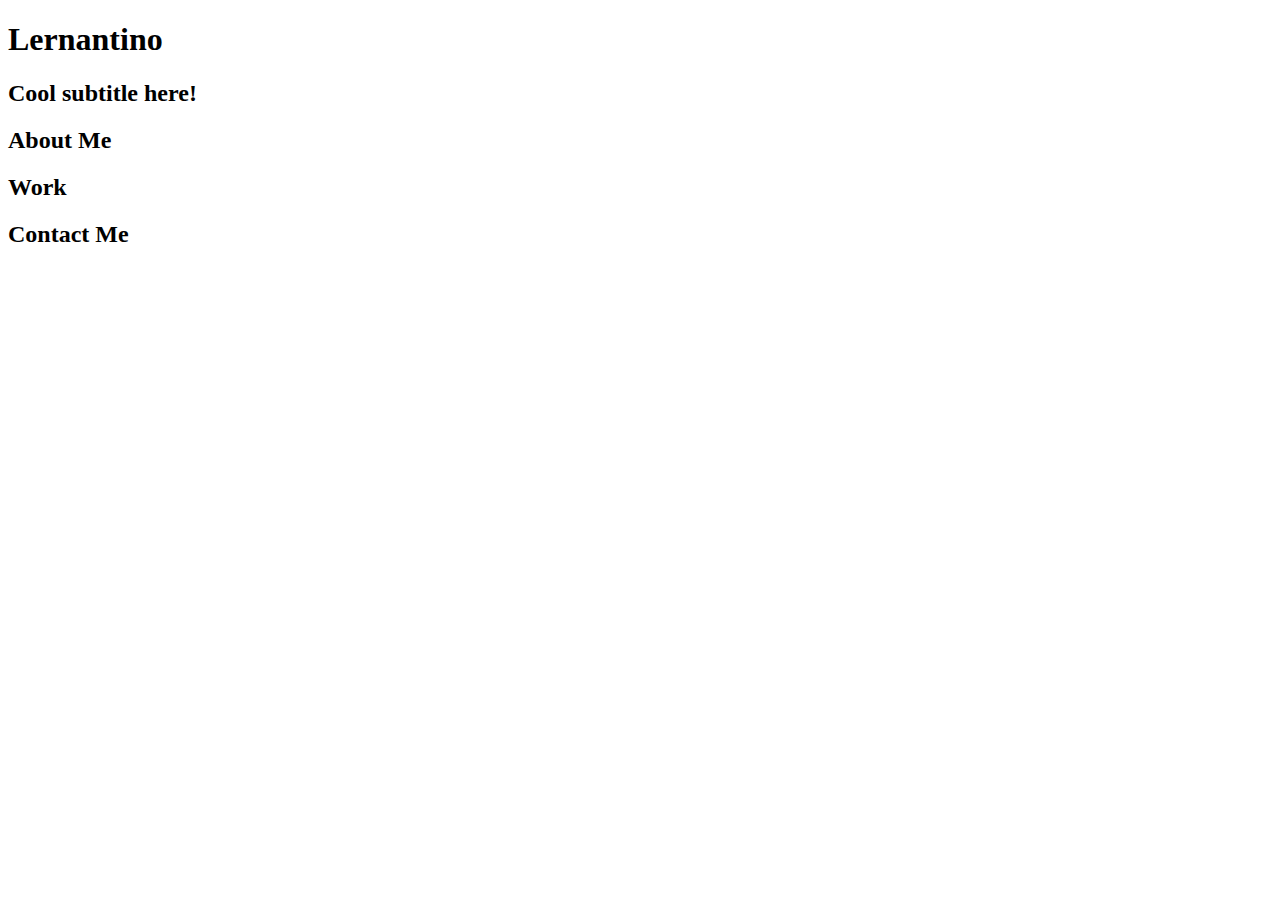
==== index.html @ 826d0b61 "Push initial files" ====
<!DOCTYPE html>
<html lang="en-gb">

<head>
  <meta charset="UTF-8">
  <meta name="viewport" content="width=device-width, initial-scale=1.0">
  <meta http-equiv="X-UA-Compatible" content="ie=edge">
  <title>Lernantino // Web Developer</title>
  <link rel="stylesheet" href="./assets/css/style.css" />
</head>

<body>
  <!-- main logo / nav -->
  <header>
    <h1>Lernantino</h1>
    <nav>
    </nav>
  </header>

  <!-- hero banner -->
  <section class="hero-banner">
    <div>
      <h2>Cool subtitle here!</h2>
    </div>
  </section>

  <main class="page-wrapper">
    <!-- about me -->
    <section class="page-section" id="about">
      <h2>About Me</h2>
    </section>

    <!-- portfolio container -->
    <section class="page-section" id="work">
      <h2>Work</h2>
    </section>

    <!-- contact -->
    <section class="page-section contact" id="contact">
      <h2>Contact Me</h2>
    </section>
  </main>
</body>

</html>
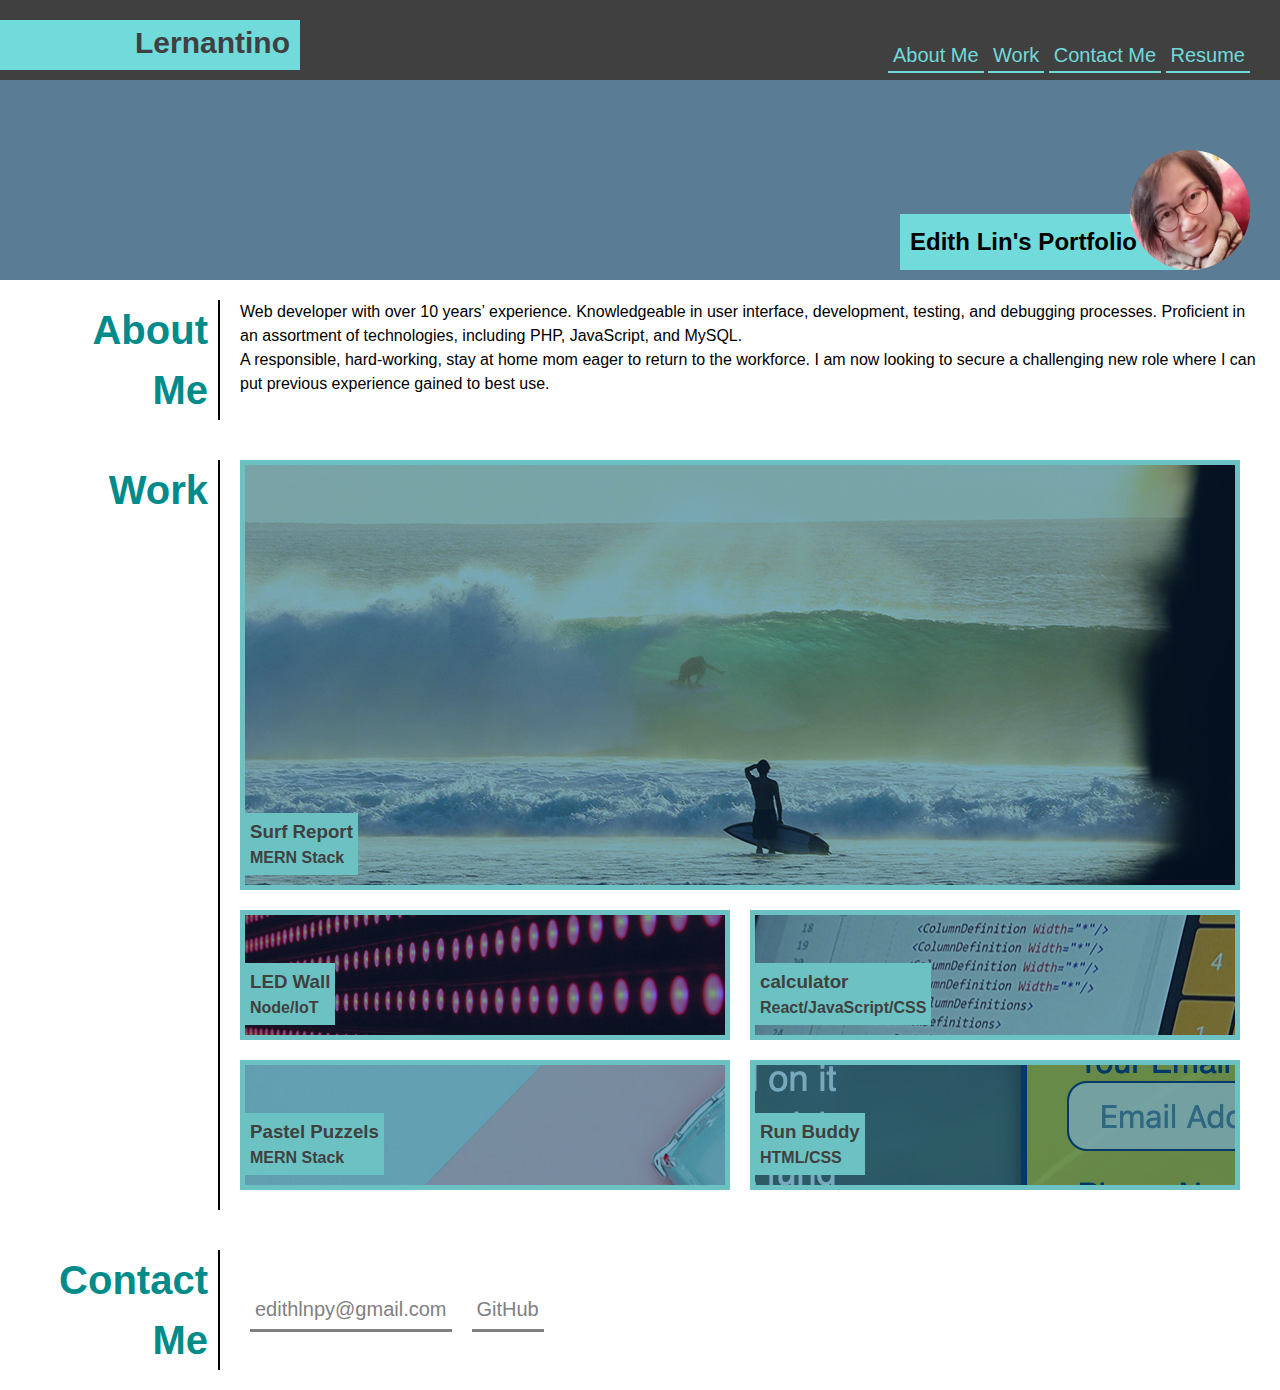
==== commit c4216ebc: "developed a portfolio" ====
--- a/index.html
+++ b/index.html
@@ -6,7 +6,7 @@
   <meta name="viewport" content="width=device-width, initial-scale=1.0">
   <meta http-equiv="X-UA-Compatible" content="ie=edge">
   <title>Lernantino // Web Developer</title>
-  <link rel="stylesheet" href="./assets/css/style.css" />
+  <link rel="stylesheet" href="../css/style.css" />
 </head>
 
 <body>
@@ -14,30 +14,75 @@
   <header>
     <h1>Lernantino</h1>
     <nav>
+      <a href="#about">About Me</a>
+      <a href="#work">Work</a>
+      <a href="#contact">Contact Me</a>
+      <a href="#">Resume</a>      
     </nav>
   </header>
 
   <!-- hero banner -->
   <section class="hero-banner">
     <div>
-      <h2>Cool subtitle here!</h2>
+      <h2>Edith Lin's Portfolio</h2>
+      <img src="../images/profile1.webp">
     </div>
   </section>
 
   <main class="page-wrapper">
     <!-- about me -->
-    <section class="page-section" id="about">
-      <h2>About Me</h2>
+    <section class="page-section" id="about"><a href="about"></a>
+      <h2>About<br>Me</h2>
+      <div>
+        <p>Web developer with over 10 years’ experience. Knowledgeable in user interface, development, testing, and debugging processes. Proficient in an assortment of technologies, including PHP, JavaScript, and MySQL. </p>
+        <p>A responsible, hard-working, stay at home mom eager to return to the workforce. I am now looking to secure a challenging new role where I can put previous experience gained to best use.</p>
+      </div>
     </section>
 
     <!-- portfolio container -->
-    <section class="page-section" id="work">
+    <section class="page-section" id="work"><a href="work"></a>
       <h2>Work</h2>
+      <div class="grid worklist">
+          <a href="#" class="gridArea surf-report">     
+            <div>
+              <h3>Surf Report</h3>
+              <h4>MERN Stack</h4>
+            </div>         
+          </a>
+        <a href="#" class="led-wall gridArea">
+          <div>
+            <h3>LED Wall</h3>
+            <h4>Node/loT</h4>
+          </div>
+        </a>
+        <a href="#" class="calculator gridArea">
+          <div>
+            <h3>calculator</h3>
+            <h4>React/JavaScript/CSS</h4>
+          </div>
+        </a>
+        <a href="#" class="pastel-puzzels gridArea">
+          <div>
+            <h3>Pastel Puzzels</h3>
+            <h4>MERN Stack</h4>
+          </div>
+        </a>
+        <a href="#" class="run-buddy gridArea">
+          <div>
+            <h3>Run Buddy</h3>
+            <h4>HTML/CSS</h4>
+          </div>
+        </a>
+      </div>
     </section>
 
     <!-- contact -->
-    <section class="page-section contact" id="contact">
-      <h2>Contact Me</h2>
+    <section class="page-section contact" id="contact"><a href="contact"></a>
+      <h2>Contact<br>Me</h2>
+      <div>
+        <a href="mailto:edithlnpy@gmail.com">edithlnpy@gmail.com</a>
+        <a href="https://github.com/edithlinpy" target="_blank">GitHub</a>
+      </div>
     </section>
   </main>
 </body>
--- a/css/style.css
+++ b/css/style.css
@@ -0,0 +1,217 @@
+* {
+  box-sizing: border-box;
+}
+
+body {
+  margin: 0;
+  padding: 0;
+  font-family: 'Trebuchet MS', 'Lucida Sans Unicode', 'Lucida Grande', 'Lucida Sans', Arial, sans-serif;
+  line-height: 1.5;
+}
+
+h1,
+h2,
+h3,
+h4,
+h5,
+h6 {
+  margin: 0;
+}
+
+p {
+  margin: 0;
+}
+
+header {
+  display: flex;
+  height: 80px;
+  padding-right: 30px;
+  padding-bottom: 10px;
+  background-color: #404040;
+  align-items: flex-end;
+  justify-content: space-between;
+}
+
+header h1 {
+  background-color: #71dada ;
+  font-size: 30px;
+  width: 300px;
+  height: 50px;
+  padding-right: 10px;
+  text-align: right;
+  color: #404040;
+}
+
+nav a {
+  padding: 5px;
+  font-size: 20px;
+  color:#71dada;
+  text-decoration: none;
+  border-bottom: 2px solid #71dada;
+}
+
+.hero-banner {
+  background-image: url("../images/02-hero-bg.jpg");
+  background-repeat: no-repeat;
+  background-position: center;
+  background-size: cover;
+  height: 200px;
+  width: 100%;
+  position: relative;
+}
+
+.hero-banner div {
+  height: inherit;
+  width: inherit;
+  background-color: rgba(20, 69, 102, 0.7);
+}
+
+.hero-banner h2 {
+  background-color: #71dada;
+  padding: 10px;
+  width: 300px;
+  position: absolute; /* set the position to bottom right */
+  right: 80px;
+  bottom: 10px;   
+}
+
+.hero-banner img {
+  width: 120px;
+  height: 120px;
+  position: absolute; 
+  right: 30px;
+  bottom: 10px;  
+  border-radius: 50%; /* create a round image */
+}
+
+.page-section {
+  display: flex;
+  padding: 20px;
+}
+
+.page-section h2 {
+  border-right: 2px solid black;
+  padding-right: 10px;
+  text-align: right;
+  vertical-align: top;
+  font-size: 40px;
+  min-width: 200px;
+  color:darkcyan;
+}
+
+.page-section h2+div { 
+  margin-left: 20px;
+}
+
+/* Work section */
+
+#work {
+  display: flex;
+}
+
+/* text style on each image */
+.worklist div {
+  width:fit-content;
+  padding: 5px;
+  background-color: rgb(108, 194, 194);
+  color:#404040;
+  position: absolute;
+  bottom: 10px;
+}
+
+.grid {
+  display: grid;
+  grid-template-columns: 1fr 1fr;
+  grid-template-rows: 450px 150px 150px;
+  grid-template-areas: 
+    "surf-report surf-report"
+    "led-wall calculator"
+    "pastel-puzzels run-buddy"
+  ;
+  width: 100%;
+}
+
+.gridArea {
+  margin-right: 20px;
+  margin-bottom: 20px;
+  text-decoration: none;
+  position: relative;
+  border: 5px solid rgb(108, 194, 194);
+  background-color: rgba(20, 69, 102, 0.7);
+  background-blend-mode: soft-light; /* background color effect */
+  transition: all 0.5s;
+}
+
+.gridArea:hover {
+  background-color: transparent;
+}
+
+h3 {
+  font-size: 700;
+}
+
+.surf-report {
+  background-image: url("../images/02-portfolio-4.jpg");
+  grid-area: surf-report;
+  background-repeat: no-repeat;
+  background-position: center;
+}
+
+.led-wall {
+  background-image: url("../images/02-portfolio-1.jpg");
+  grid-area: led-wall; 
+  background-repeat: no-repeat;
+  background-position: center;
+}
+
+.calculator {
+  background-image: url("../images/02-portfolio-2.jpg");
+  grid-area: calculator;
+  background-repeat: no-repeat;
+  background-position: center;
+}
+
+.pastel-puzzels {
+  background-image: url("../images/02-portfolio-3.jpg");
+  grid-area: pastel-puzzels;
+  background-repeat: no-repeat;
+  background-position: center;
+}
+
+.run-buddy {
+  background-image: url("../images/02-run-buddy.jpg");
+  grid-area: run-buddy;
+  background-repeat: no-repeat;
+  background-position: center;
+}
+
+/* Contact section */
+#contact div {
+  display: flex;
+  align-items: center;
+  width: 100%;
+}
+
+#contact div a {
+  padding: 5px;
+  margin: 10px;
+  font-size: 20px;
+  color:grey;
+  text-decoration: none; /*remove the original underline */
+  border-bottom: 3px solid gray; 
+}
+
+/* make the page responsive */
+@media only screen and (max-width: 768px) {
+  .grid {
+    grid-template-columns: 1fr;
+    grid-template-rows: 150px 150px 150px 150px 150px;
+    grid-template-areas: 
+      "surf-report"
+      "led-wall"
+      "calculator"
+      "pastel-puzzels"
+      "run-buddy"
+    ;
+  }
+}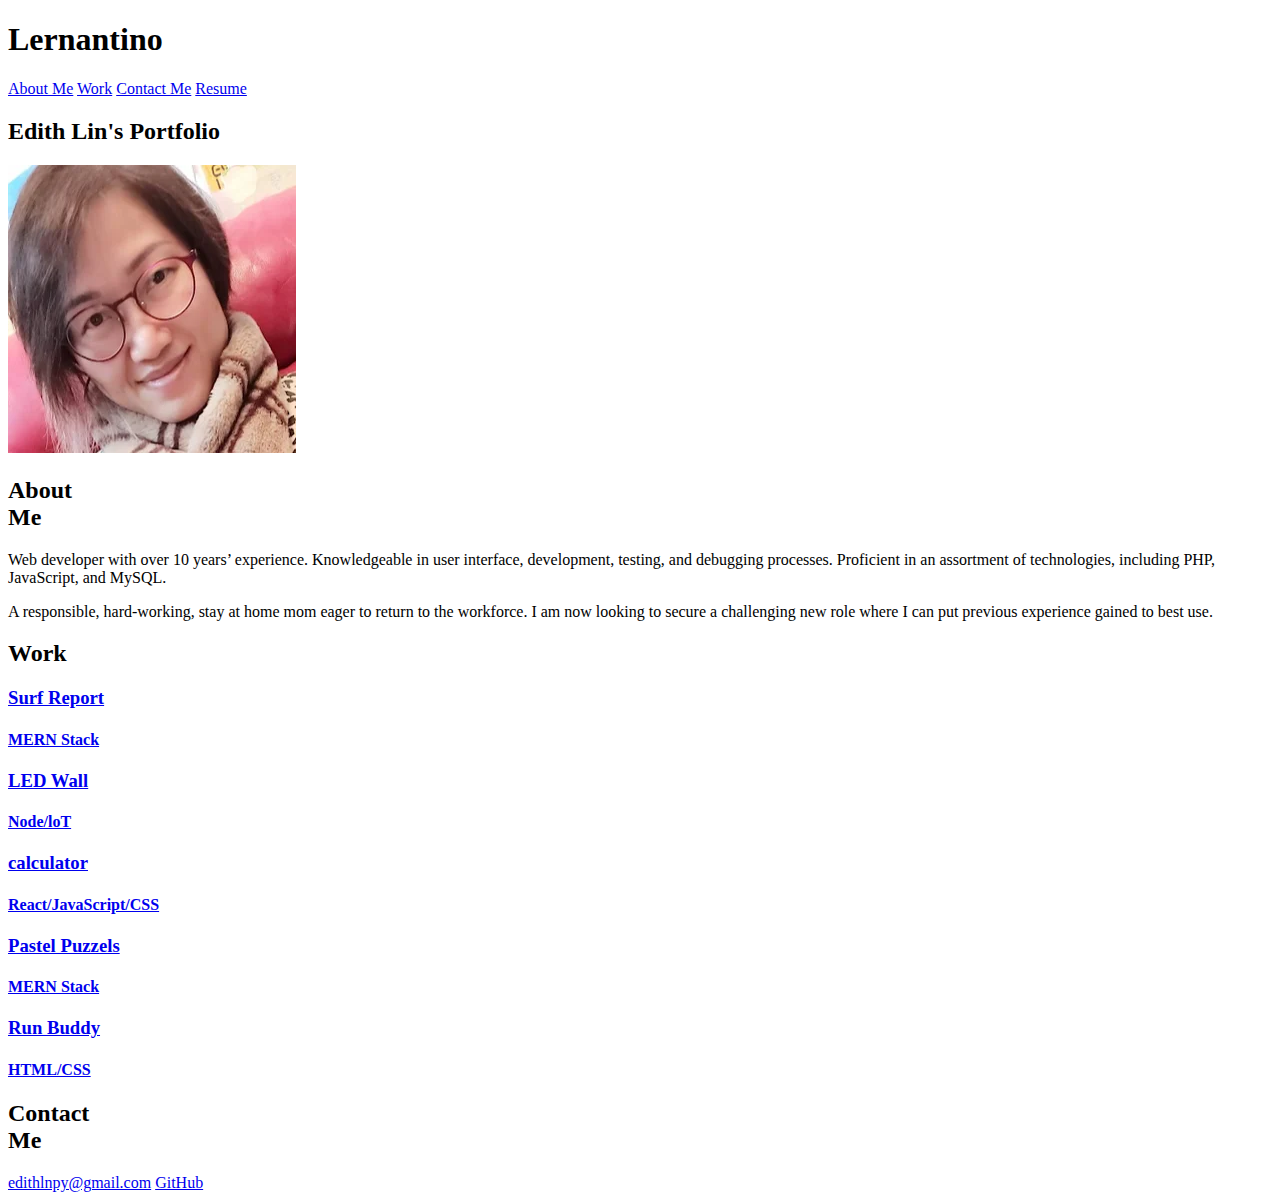
==== commit c571b82e: "updated css link" ====
--- a/index.html
+++ b/index.html
@@ -6,7 +6,7 @@
   <meta name="viewport" content="width=device-width, initial-scale=1.0">
   <meta http-equiv="X-UA-Compatible" content="ie=edge">
   <title>Lernantino // Web Developer</title>
-  <link rel="stylesheet" href="../css/style.css" />
+  <link rel="stylesheet" href="assets/css/style.css">
 </head>
 
 <body>
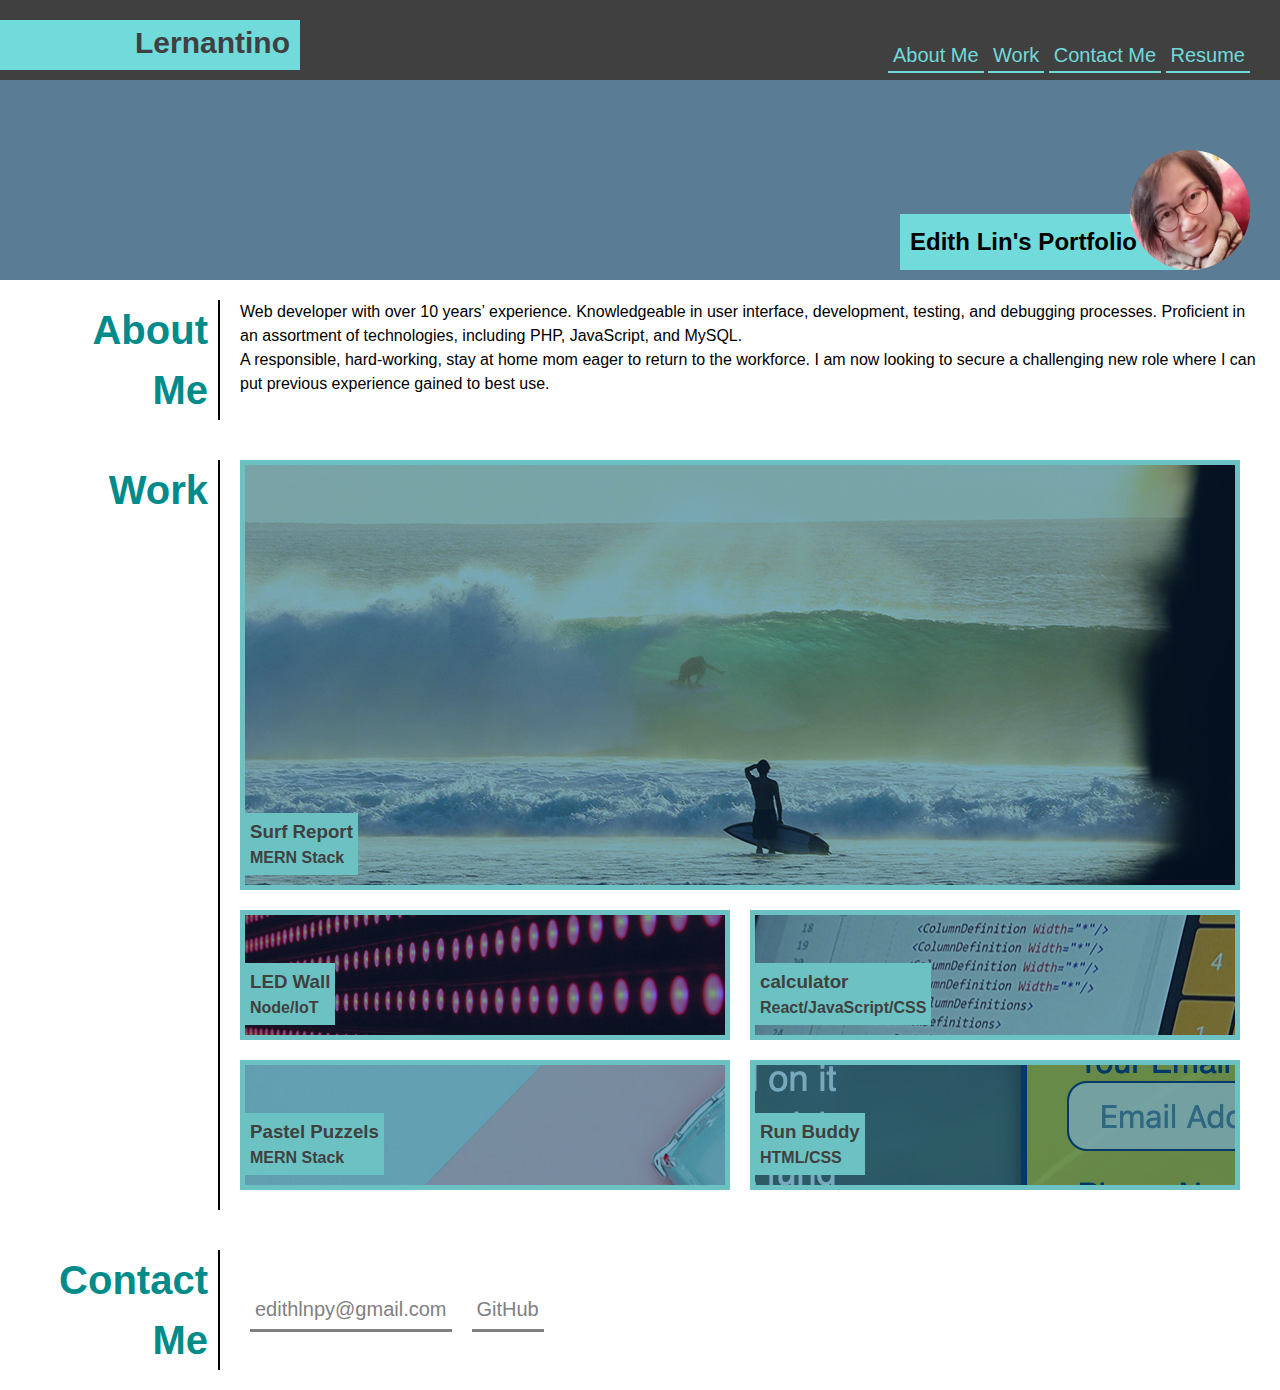
==== commit 53f6b300: "fix css and images links" ====
--- a/index.html
+++ b/index.html
@@ -6,7 +6,7 @@
   <meta name="viewport" content="width=device-width, initial-scale=1.0">
   <meta http-equiv="X-UA-Compatible" content="ie=edge">
   <title>Lernantino // Web Developer</title>
-  <link rel="stylesheet" href="assets/css/style.css">
+  <link rel="stylesheet" href="./css/style.css">
 </head>
 
 <body>
@@ -25,7 +25,7 @@
   <section class="hero-banner">
     <div>
       <h2>Edith Lin's Portfolio</h2>
-      <img src="../images/profile1.webp">
+      <img src="./images/profile1.webp">
     </div>
   </section>
 
--- a/css/style.css
+++ b/css/style.css
@@ -0,0 +1,217 @@
+* {
+  box-sizing: border-box;
+}
+
+body {
+  margin: 0;
+  padding: 0;
+  font-family: 'Trebuchet MS', 'Lucida Sans Unicode', 'Lucida Grande', 'Lucida Sans', Arial, sans-serif;
+  line-height: 1.5;
+}
+
+h1,
+h2,
+h3,
+h4,
+h5,
+h6 {
+  margin: 0;
+}
+
+p {
+  margin: 0;
+}
+
+header {
+  display: flex;
+  height: 80px;
+  padding-right: 30px;
+  padding-bottom: 10px;
+  background-color: #404040;
+  align-items: flex-end;
+  justify-content: space-between;
+}
+
+header h1 {
+  background-color: #71dada ;
+  font-size: 30px;
+  width: 300px;
+  height: 50px;
+  padding-right: 10px;
+  text-align: right;
+  color: #404040;
+}
+
+nav a {
+  padding: 5px;
+  font-size: 20px;
+  color:#71dada;
+  text-decoration: none;
+  border-bottom: 2px solid #71dada;
+}
+
+.hero-banner {
+  background-image: url("../images/02-hero-bg.jpg");
+  background-repeat: no-repeat;
+  background-position: center;
+  background-size: cover;
+  height: 200px;
+  width: 100%;
+  position: relative;
+}
+
+.hero-banner div {
+  height: inherit;
+  width: inherit;
+  background-color: rgba(20, 69, 102, 0.7);
+}
+
+.hero-banner h2 {
+  background-color: #71dada;
+  padding: 10px;
+  width: 300px;
+  position: absolute; /* set the position to bottom right */
+  right: 80px;
+  bottom: 10px;   
+}
+
+.hero-banner img {
+  width: 120px;
+  height: 120px;
+  position: absolute; 
+  right: 30px;
+  bottom: 10px;  
+  border-radius: 50%; /* create a round image */
+}
+
+.page-section {
+  display: flex;
+  padding: 20px;
+}
+
+.page-section h2 {
+  border-right: 2px solid black;
+  padding-right: 10px;
+  text-align: right;
+  vertical-align: top;
+  font-size: 40px;
+  min-width: 200px;
+  color:darkcyan;
+}
+
+.page-section h2+div { 
+  margin-left: 20px;
+}
+
+/* Work section */
+
+#work {
+  display: flex;
+}
+
+/* text style on each image */
+.worklist div {
+  width:fit-content;
+  padding: 5px;
+  background-color: rgb(108, 194, 194);
+  color:#404040;
+  position: absolute;
+  bottom: 10px;
+}
+
+.grid {
+  display: grid;
+  grid-template-columns: 1fr 1fr;
+  grid-template-rows: 450px 150px 150px;
+  grid-template-areas: 
+    "surf-report surf-report"
+    "led-wall calculator"
+    "pastel-puzzels run-buddy"
+  ;
+  width: 100%;
+}
+
+.gridArea {
+  margin-right: 20px;
+  margin-bottom: 20px;
+  text-decoration: none;
+  position: relative;
+  border: 5px solid rgb(108, 194, 194);
+  background-color: rgba(20, 69, 102, 0.7);
+  background-blend-mode: soft-light; /* background color effect */
+  transition: all 0.5s;
+}
+
+.gridArea:hover {
+  background-color: transparent;
+}
+
+h3 {
+  font-size: 700;
+}
+
+.surf-report {
+  background-image: url("../images/02-portfolio-4.jpg");
+  grid-area: surf-report;
+  background-repeat: no-repeat;
+  background-position: center;
+}
+
+.led-wall {
+  background-image: url("../images/02-portfolio-1.jpg");
+  grid-area: led-wall; 
+  background-repeat: no-repeat;
+  background-position: center;
+}
+
+.calculator {
+  background-image: url("../images/02-portfolio-2.jpg");
+  grid-area: calculator;
+  background-repeat: no-repeat;
+  background-position: center;
+}
+
+.pastel-puzzels {
+  background-image: url("../images/02-portfolio-3.jpg");
+  grid-area: pastel-puzzels;
+  background-repeat: no-repeat;
+  background-position: center;
+}
+
+.run-buddy {
+  background-image: url("../images/02-run-buddy.jpg");
+  grid-area: run-buddy;
+  background-repeat: no-repeat;
+  background-position: center;
+}
+
+/* Contact section */
+#contact div {
+  display: flex;
+  align-items: center;
+  width: 100%;
+}
+
+#contact div a {
+  padding: 5px;
+  margin: 10px;
+  font-size: 20px;
+  color:grey;
+  text-decoration: none; /*remove the original underline */
+  border-bottom: 3px solid gray; 
+}
+
+/* make the page responsive */
+@media only screen and (max-width: 768px) {
+  .grid {
+    grid-template-columns: 1fr;
+    grid-template-rows: 150px 150px 150px 150px 150px;
+    grid-template-areas: 
+      "surf-report"
+      "led-wall"
+      "calculator"
+      "pastel-puzzels"
+      "run-buddy"
+    ;
+  }
+}